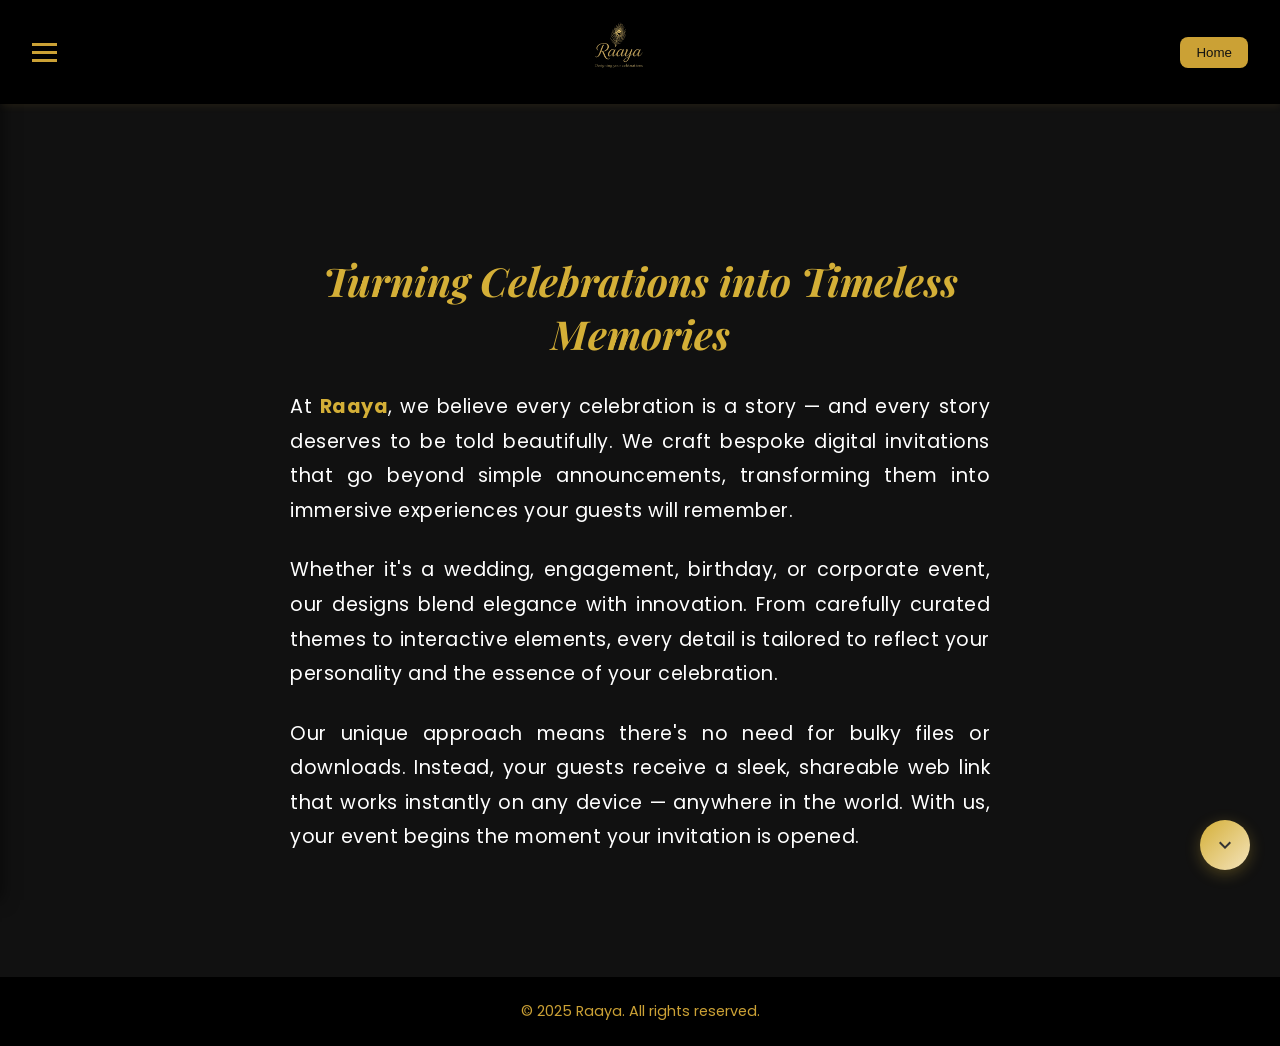
==== about.html @ d0a4e076 "final commit" ====
<!DOCTYPE html>
<html lang="en">
<head>
    <meta charset="UTF-8">
    <meta name="viewport" content="width=device-width, initial-scale=1.0">
    <title>About Us - Luxury Digital Invitations</title>
    <link rel="stylesheet" href="styles.css">
    <link rel="stylesheet" href="about.css">
    <link rel="stylesheet" href="scroll-indicator.css">
    <link href="https://fonts.googleapis.com/css2?family=Lora:wght@400;700&family=Playfair+Display:wght@400;700&family=Poppins:wght@500;600&display=swap" rel="stylesheet">
</head>
<body>
<div class="page-content">

<header class="header">
    <div class="header-container">
        <div class="hamburger-menu" id="hamburgerMenu"><span></span><span></span><span></span></div>
        <div class="logo-container">
            <img src="r.png" alt="Raaya Logo" class="logo">
        </div>
        <button class="home-button" data-link="index.html">Home</button>
    </div>
</header>

<main class="about-container">
    <h1 class="about-title">Turning Celebrations into Timeless Memories</h1>
    <p class="about-text">
        At <strong>Raaya</strong>, we believe every celebration is a story — and every story deserves to be told beautifully. We craft bespoke digital invitations that go beyond simple announcements, transforming them into immersive experiences your guests will remember.
    </p>
    <p class="about-text">
        Whether it's a wedding, engagement, birthday, or corporate event, our designs blend elegance with innovation. From carefully curated themes to interactive elements, every detail is tailored to reflect your personality and the essence of your celebration.
    </p>
    <p class="about-text">
        Our unique approach means there's no need for bulky files or downloads. Instead, your guests receive a sleek, shareable web link that works instantly on any device — anywhere in the world. With us, your event begins the moment your invitation is opened.
    </p>
</main>

<footer class="footer">
    <div class="footer-content">
        <p>&copy; 2025 Raaya. All rights reserved.</p>
    </div>
</footer>

</div>

<nav class="overlay-menu" id="overlayMenu">
    <button class="close-menu" id="closeMenu">&times;</button>
    <div class="overlay-content">
        <button class="menu-button" data-link="about.html">About Us</button>
        <button class="menu-button" data-link="services.html">Services</button>
        <button class="menu-button" data-link="portfolio.html">Portfolio</button>
        <button class="menu-button" data-link="demo.html">Web Invites</button>
        <button class="menu-button" data-link="contact.html">Contact</button>
    </div>
</nav>

<script src="script.js"></script>
<script src="scroll-indicator.js"></script>
</body>
</html>
---- styles.css ----
/* ===============================
   Variables
================================ */
:root {
    --gold: #CBA135;         /* Rich luxurious gold */
    --gold-hover: #B79027;   /* Darker gold for hover */
    --text-light: #f5f5dc;   /* Off-white for body text */
    --header-height: 97px;   /* Calculated: 65px logo + 2rem padding (32px) = 97px */
}

/* ===============================
   Reset & Base Styles
================================ */
* {
    margin: 0;
    padding: 0;
    box-sizing: border-box;
}

body, html {
    font-family: 'Poppins', sans-serif;
    scroll-behavior: smooth;
    background-color: #111;
    color: var(--gold);
}

/* Push content below fixed header */
.page-content {
    display: flex;
    flex-direction: column;
    min-height: 100vh;
    padding-top: var(--header-height); /* Prevent content hiding */
}


/* ===============================
   Header
================================ */
.header {
    width: 100%;
    background-color:#000;
    padding: 1rem 2rem;
    position: fixed;
    top: 0;
    left: 0;
    z-index: 1000;
    box-shadow: 0 2px 8px rgba(203,161,53,0.1);
}

.header-container {
    display: flex;
    align-items: center;
    justify-content: space-between;
}

.logo {
    height: 65px;
    /* Increased size to fit better in header pane */
    /* Removed filter that was causing white square issue */
}

.home-button {
    background-color: var(--gold);
    color: #111;
    border: none;
    padding: 0.5rem 1rem;
    border-radius: 8px;
    cursor: pointer;
    font-weight: 500;
    transition: 0.3s;
    z-index: 1100; /* Ensure button is above other elements */
    position: relative;
}

.home-button:hover {
    background-color: var(--gold-hover);
}

/* ===============================
   Hamburger Menu
================================ */
.hamburger-menu {
    display: flex;
    flex-direction: column;
    cursor: pointer;
    gap: 5px;
}

.hamburger-menu span {
    width: 25px;
    height: 3px;
    background-color: var(--gold);
    transition: all 0.3s ease;
}

/* ===============================
   Overlay Side Menu - 50% width
================================ */
.overlay-menu {
    position: fixed;
    top: 0;
    left: -50%;
    width: 50%;
    height: 100%;
    background-color: #111;
    z-index: 2000;
    display: flex;
    flex-direction: column;
    align-items: center;
    justify-content: center;
    transition: left 0.4s ease;
    box-shadow: 2px 0 15px rgba(0,0,0,0.5);
}

.overlay-menu.active {
    left: 0;
}

/* Blur background when menu active */
.page-content.blur {
    filter: blur(5px);
    transition: filter 0.3s;
}

/* Close button - ENHANCED */
.close-menu {
    position: absolute;
    top: 20px;
    right: 20px;
    font-size: 3rem;
    background: none;
    border: none;
    color: var(--gold);
    cursor: pointer;
    width: 50px;
    height: 50px;
    display: flex;
    align-items: center;
    justify-content: center;
    border-radius: 50%;
    transition: background-color 0.3s;
}

.close-menu:hover {
    background-color: rgba(203, 161, 53, 0.1);
}

/* Overlay content - ENHANCED with larger buttons */
.overlay-content {
    display: flex;
    flex-direction: column;
    gap: 2rem;
    width: 80%;
    max-width: 350px;
}

/* Enhanced menu buttons - LARGER AND MORE ACCESSIBLE */
.menu-button {
    font-size: 1.6rem;
    padding: 1.2rem 2.5rem;
    background: var(--gold);
    color: #111;
    border: none;
    border-radius: 60px;
    cursor: pointer;
    transition: all 0.3s ease;
    font-weight: 600;
    width: 100%;
    min-height: 65px;
    text-align: center;
    box-shadow: 0 4px 15px rgba(203, 161, 53, 0.3);
}

.menu-button:hover {
    background-color: var(--gold-hover);
    transform: translateY(-3px);
    box-shadow: 0 6px 20px rgba(203, 161, 53, 0.4);
}

.menu-button:active {
    transform: translateY(-1px);
    box-shadow: 0 3px 10px rgba(203, 161, 53, 0.3);
}

/* ===============================
   Hero Section
================================ */
.hero {
    display: flex;
    align-items: center;
    justify-content: center;
    text-align: center;
    height: 100vh;
    padding: 0 2rem;
    background: linear-gradient(135deg, #111 0%, #222 100%);
}

.hero-title {
    font-family: 'Playfair Display', serif;
    font-size: 3rem;
    margin-bottom: 1rem;
    color: var(--gold);
}

.hero-subtext {
    font-family: 'Lora', serif;
    font-size: 1.2rem;
    color: var(--text-light);
    line-height: 1.8;
}

/* Hero Buttons */
.hero-buttons {
    margin-top: 2rem;
    display: flex;
    gap: 1.5rem;
    justify-content: center;
    flex-wrap: wrap;
    z-index: 1100; /* Ensure buttons are above other elements */
    position: relative;
}

.btn-gold {
    background-color: var(--gold);
    color: #111;
    padding: 0.8rem 2rem;
    border-radius: 50px;
    font-weight: 600;
    text-decoration: none;
    transition: 0.3s;
}

.btn-gold:hover {
    background-color: var(--gold-hover);
    color: #111;
}

.btn-black {
    background-color: #111;
    color: var(--gold);
    border: 2px solid var(--gold);
    padding: 0.8rem 2rem;
    border-radius: 50px;
    font-weight: 600;
    text-decoration: none;
    transition: 0.3s;
}

.btn-black:hover {
    background-color: var(--gold);
    color: #111;
}


.btn-demo:hover {
    background-color: var(--gold);
    color: #111;
}

/* ===============================
   About Section
================================ */
.about-container {
    max-width: 900px;
    margin: 120px auto 60px auto;
    padding: 0 2rem;
    text-align: justify;
}

.about-title {
    font-family: 'Libertinus Sans', serif;
    font-size: 3.5rem;
    margin-bottom: 1rem;
    font-style: italic;
    text-align: center;
    color: var(--gold);
}

.about-text {
    font-family: 'Lora', serif;
    font-size: 1.15rem;
    line-height: 1.9;
    margin-bottom: 1.5rem;
    color: var(--text-light);
    letter-spacing: 0.5px;
    text-align: justify;
}

/* ===============================
   Services Section
================================ */
.services-container {
    max-width: 1100px;
    margin: 120px auto 60px auto;
    padding: 0 2rem;
    text-align: center;
}

.services-title {
    font-family: 'Playfair Display', serif;
    font-size: 2.5rem;
    margin-bottom: 2rem;
    color: var(--gold);
}

.services-grid {
    display: grid;
    grid-template-columns: repeat(auto-fit, minmax(280px, 1fr));
    gap: 2rem;
}

/* ===============================
   Service Cards with Shimmer
================================ */
.service-card {
    background: #222;
    border-radius: 15px;
    padding: 2rem;
    position: relative;
    overflow: hidden;
    box-shadow: 0 5px 15px rgba(203,161,53,0.15);
    transition: transform 0.3s, box-shadow 0.3s;
    color: var(--text-light);
}

/* Shimmer animation */
.service-card::before {
    content: '';
    position: absolute;
    top: 0; left: -75%;
    width: 50%;
    height: 100%;
    background: linear-gradient(
        120deg,
        rgba(203,161,53,0) 0%,
        rgba(203,161,53,0.4) 50%,
        rgba(203,161,53,0) 100%
    );
    transform: skewX(-25deg);
    animation: shimmer 2.5s infinite;
}

@keyframes shimmer {
    0% { left: -75%; }
    100% { left: 125%; }
}

/* Hover effect */
.service-card:hover {
    transform: translateY(-5px);
    box-shadow: 0 8px 25px rgba(203,161,53,0.4);
}

.service-card h2 {
    font-family: 'Playfair Display', serif;
    font-size: 1.5rem;
    margin-bottom: 1rem;
    color: var(--gold);
    position: relative;
    z-index: 1;
}

.service-card p {
    font-family: 'Lora', serif;
    font-size: 1rem;
    color: var(--text-light);
    position: relative;
    z-index: 1;
}

/* Services Button */
.btn-primary {
    display: inline-block;
    padding: 0.8rem 2rem;
    background-color: var(--gold);
    color: #111;
    text-decoration: none;
    border-radius: 50px;
    margin-top: 1.5rem;
    font-weight: 600;
    transition: 0.3s;
}

.btn-primary:hover {
    background-color: var(--gold-hover);
}

.services-tagline {
    font-family: 'Lora', serif;
    font-size: 1.2rem;
    margin-top: 1.5rem;
    font-style: italic;
    color: var(--text-light);
}

/* ===============================
   Footer
================================ */
.footer {
    background-color: #000;
    padding: 1.5rem 2rem;
    text-align: center;
    margin-top: auto;
}

.footer p {
    font-size: 0.9rem;
    color: var(--gold);
}

/* ===============================
   Scroll Animation
================================ */
.hero, .about-container, .services-container, .service-card {
    opacity: 0;
    transform: translateY(30px);
    transition: all 0.8s ease-out;
}

.scrolled {
    opacity: 1;
    transform: translateY(0);
}

/* ===============================
   Responsive Styles
================================ */
@media (max-width: 1024px) {
    .header-container {
        padding: 0 1rem;
    }
    
    .home-button {
        padding: 0.4rem 0.8rem;
        font-size: 0.9rem;
    }
    
    .hero-title {
        font-size: 2.5rem;
    }
    
    .hero-subtext {
        font-size: 1.1rem;
    }
    
    .about-title, .services-title {
        font-size: 2rem;
    }
    
    .about-text, .service-card p {
        font-size: 1rem;
    }
    
    .services-grid {
        gap: 1.5rem;
    }
}

@media (max-width: 768px) {
    .hero-title {
        font-size: 2.2rem;
    }
    .hero-subtext {
        font-size: 1rem;
    }
    .about-title, .services-title {
        font-size: 1.8rem;
    }
    .menu-button {
        font-size: 1.4rem;
        padding: 1rem 2rem;
        min-height: 60px;
    }
}

@media (max-width: 480px) {
    .hero-title {
        font-size: 1.8rem;
    }
    .hero-subtext {
        font-size: 0.95rem;
    }
    .about-title, .services-title {
        font-size: 1.5rem;
    }
    .about-text, .service-card p {
        font-size: 0.9rem;
    }
    .services-grid {
        grid-template-columns: 1fr;
        gap: 1rem;
    }
    .home-button {
        padding: 0.3rem 0.6rem;
        font-size: 0.85rem;
    }
    .menu-button {
        font-size: 1.3rem;
        padding: 0.9rem 1.8rem;
        min-height: 55px;
    }
}

/* Hamburger Animation */
.hamburger-menu.active span:nth-child(1) {
    transform: rotate(45deg) translate(5px, 5px);
}

.hamburger-menu.active span:nth-child(2) {
    opacity: 0;
}

.hamburger-menu.active span:nth-child(3) {
    transform: rotate(-45deg) translate(5px, -5px);
}

@media (max-width: 768px) {
    :root {
      --header-height: 80px; /* slightly taller header for mobile */
    }
  }
---- about.css ----
/* About Page Styles */
.about-container {
    max-width: 800px;
    margin: 120px auto 60px auto;
    padding: 0 2rem;
    text-align: justify;
    width: 100%;
    min-height: calc(100vh - 200px);
    display: flex;
    flex-direction: column;
    justify-content: center;
}

.about-title {
    font-family: 'Playfair Display', serif;
    font-size: 2.5rem;
    color: #d4af37;
    margin-bottom: 30px;
    font-weight: 700;
    text-align: center;
}

.about-text {
    font-family: 'Poppins', sans-serif;
    font-size: 1.2rem;
    color: white;
    line-height: 1.8;
    margin-bottom: 25px;
    text-align: justify;
    max-width: 700px;
    margin-left: auto;
    margin-right: auto;
}

.about-text strong {
    color: #d4af37;
}

/* Responsive Design - Matching portfolio.css pattern */
@media (max-width: 768px) {
    .about-container {
        margin: 120px auto 60px auto;
        padding: 2rem 1rem;
    }
    
    .about-title {
        font-size: 2rem;
    }
    
    .about-text {
        font-size: 1.1rem;
    }
}

@media (max-width: 480px) {
    .about-container {
        margin: 100px auto 60px auto;
        padding: 1rem;
    }
    
    .about-title {
        font-size: 1.8rem;
    }
    
    .about-text {
        font-size: 1rem;
    }
}
---- scroll-indicator.css ----
/* Scroll Indicator Styles */
.scroll-indicator {
    position: fixed;
    bottom: 30px;
    right: 30px;
    width: 50px;
    height: 50px;
    background: linear-gradient(135deg, #d4af37, #f4e4bc);
    border-radius: 50%;
    display: flex;
    align-items: center;
    justify-content: center;
    cursor: pointer;
    box-shadow: 0 4px 15px rgba(212, 175, 55, 0.3);
    transition: all 0.3s ease;
    z-index: 1000;
    opacity: 0;
    visibility: hidden;
}

.scroll-indicator.show {
    opacity: 1;
    visibility: visible;
}

.scroll-indicator:hover {
    transform: translateY(-2px);
    box-shadow: 0 6px 20px rgba(212, 175, 55, 0.4);
}

.scroll-indicator .scroll-icon {
    width: 24px;
    height: 24px;
    fill: #333;
    transition: transform 0.3s ease;
}

.scroll-indicator .scroll-icon.up {
    transform: rotate(180deg);
}

.scroll-indicator:hover .scroll-icon {
    transform: translateY(2px);
}

.scroll-indicator:hover .scroll-icon.up {
    transform: rotate(180deg) translateY(2px);
}

@media (max-width: 768px) {
    .scroll-indicator {
        bottom: 20px;
        right: 20px;
        width: 45px;
        height: 45px;
    }
    
    .scroll-indicator .scroll-icon {
        width: 20px;
        height: 20px;
    }
}

@media (max-width: 480px) {
    .scroll-indicator {
        bottom: 15px;
        right: 15px;
        width: 40px;
        height: 40px;
    }
    
    .scroll-indicator .scroll-icon {
        width: 18px;
        height: 18px;
    }
}
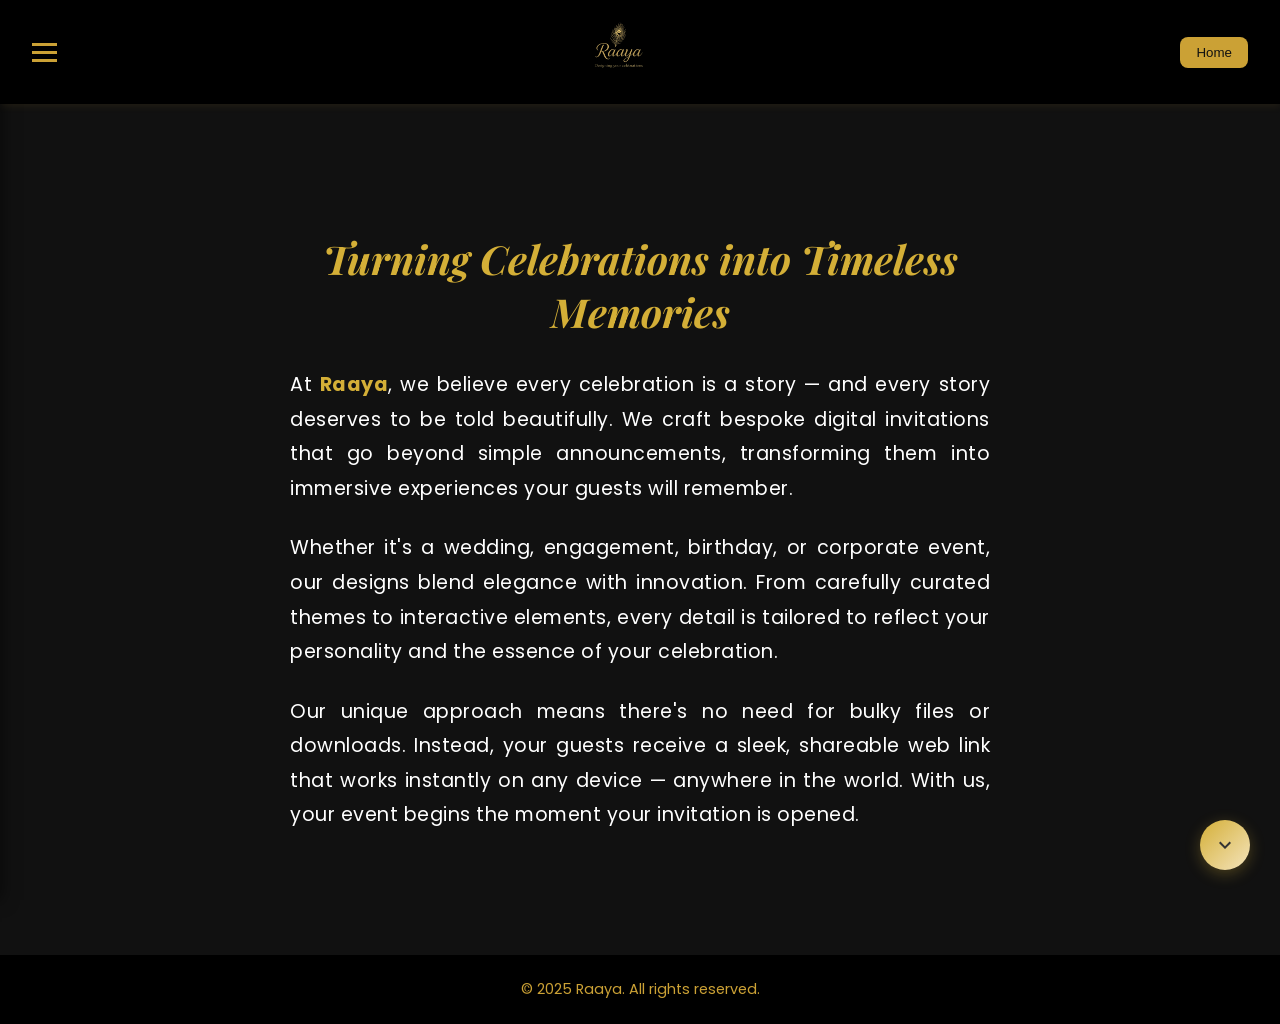
==== commit 35d2905d: "final commit" ====
--- a/about.html
+++ b/about.html
@@ -48,9 +48,9 @@
     <div class="overlay-content">
         <button class="menu-button" data-link="about.html">About Us</button>
         <button class="menu-button" data-link="services.html">Services</button>
-        <button class="menu-button" data-link="portfolio.html">Portfolio</button>
+        <button class="menu-button" data-link="Gallery/gallery.html">E-cards</button>
         <button class="menu-button" data-link="demo.html">Web Invites</button>
-        <button class="menu-button" data-link="contact.html">Contact</button>
+        <button class="menu-button" data-link="contact.html">Contact Us</button>
     </div>
 </nav>
 
--- a/styles.css
+++ b/styles.css
@@ -5,7 +5,7 @@
     --gold: #CBA135;         /* Rich luxurious gold */
     --gold-hover: #B79027;   /* Darker gold for hover */
     --text-light: #f5f5dc;   /* Off-white for body text */
-    --header-height: 97px;   /* Calculated: 65px logo + 2rem padding (32px) = 97px */
+    --header-height: 65px;   /* Calculated: 65px logo + 2rem padding (32px) = 97px, but set to 65 for simplicity */
 }
 
 /* ===============================
@@ -29,7 +29,7 @@
     display: flex;
     flex-direction: column;
     min-height: 100vh;
-    padding-top: var(--header-height); /* Prevent content hiding */
+    padding-top: 75px; /* Prevent content hiding */
 }
 
 
@@ -516,7 +516,7 @@
 
 @media (max-width: 768px) {
     :root {
-      --header-height: 80px; /* slightly taller header for mobile */
+      --header-height: 65px; /* slightly taller header for mobile */
     }
   }
   
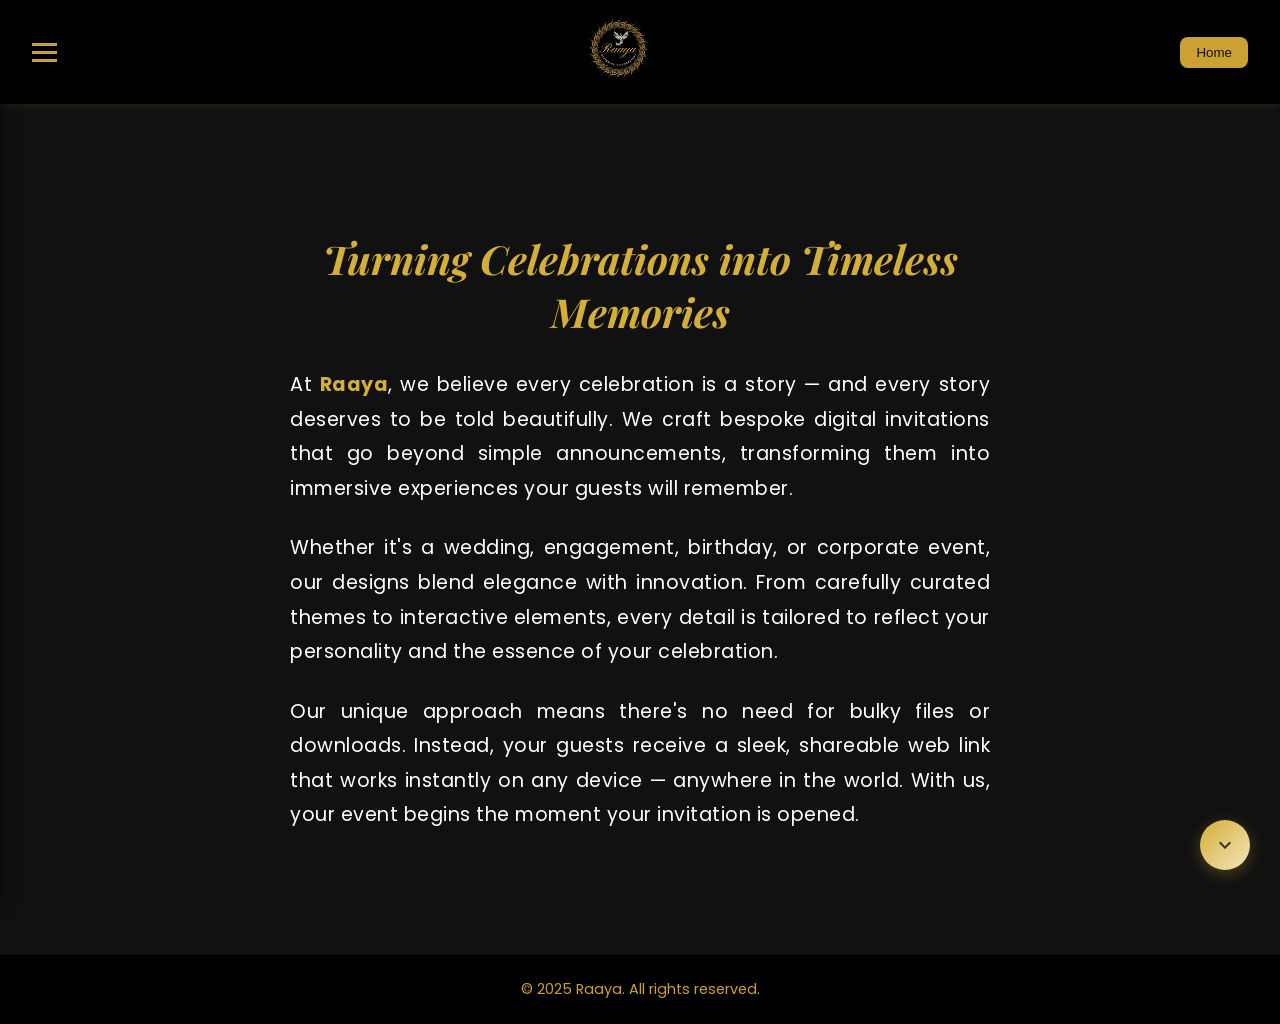
==== commit 89b3c179: "final commit" ====
--- a/about.html
+++ b/about.html
@@ -16,7 +16,7 @@
     <div class="header-container">
         <div class="hamburger-menu" id="hamburgerMenu"><span></span><span></span><span></span></div>
         <div class="logo-container">
-            <img src="r.png" alt="Raaya Logo" class="logo">
+            <img src="raaya_final_logo.jpg" alt="Raaya Logo" class="logo">
         </div>
         <button class="home-button" data-link="index.html">Home</button>
     </div>
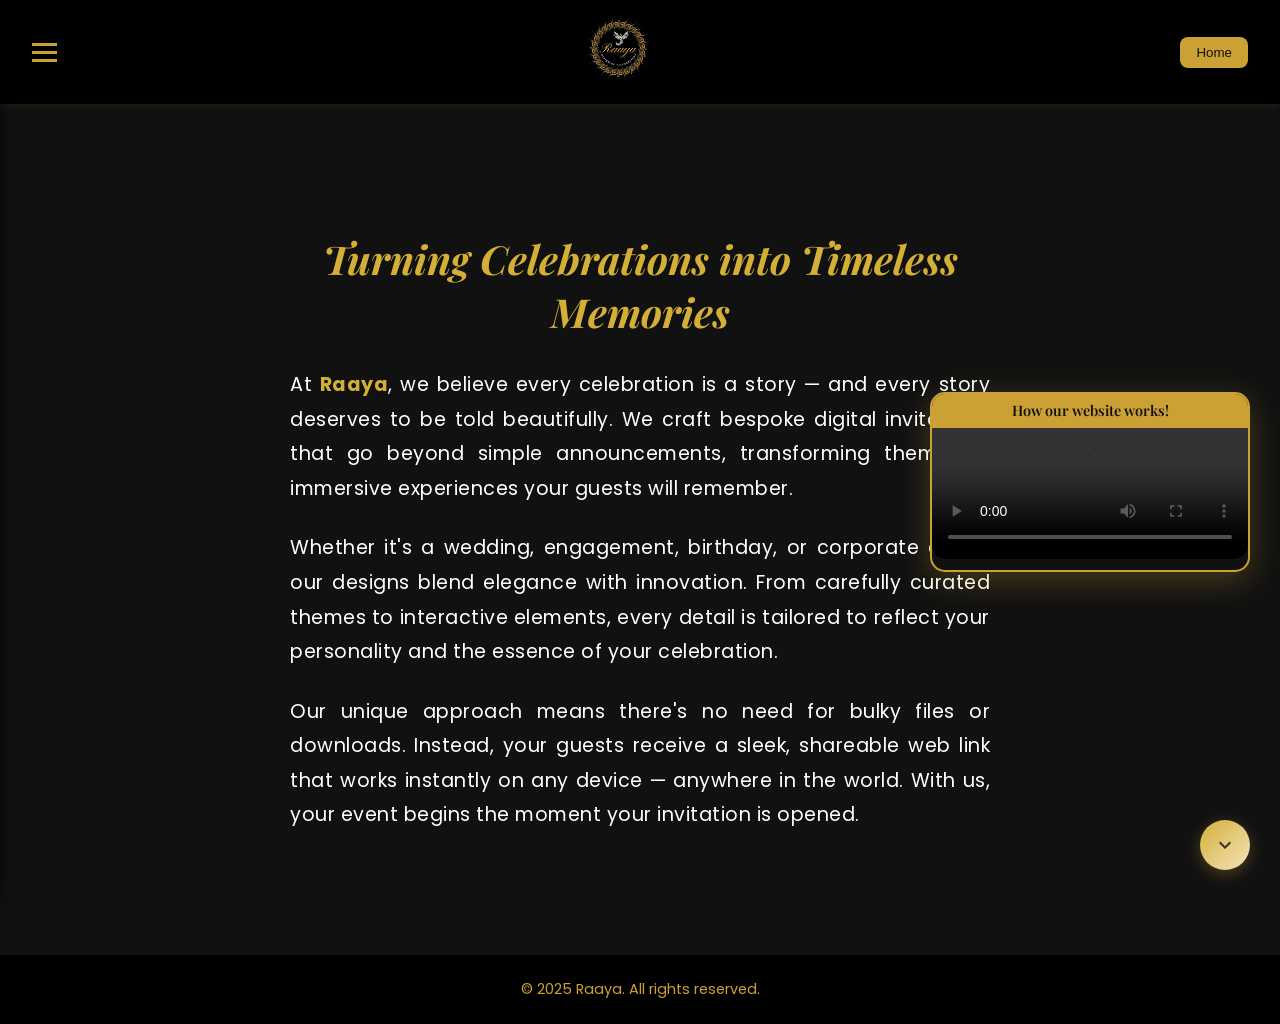
==== commit a95491f6: "Second commit" ====
--- a/about.html
+++ b/about.html
@@ -35,6 +35,24 @@
     </p>
 </main>
 
+<!-- Floating Video Container -->
+<div class="floating-video-container">
+    <div class="video-header">
+        <h3>How our website works!</h3>
+    </div>
+    <div class="video-wrapper">
+        <video id="tutorialVideo" controls controlsList="nodownload" oncontextmenu="return false;" disablePictureInPicture>
+            <source src="Raaya_tutorials.mp4" type="video/mp4" media="(max-width: 768px)">
+            <source src="Raaya_Tutorial_Landscape.mp4" type="video/mp4" media="(min-width: 769px)">
+            Your browser does not support the video tag.
+        </video>
+        <!-- Background Audio -->
+        <audio id="tutorialBGM" preload="none">
+            <source src="tutorial_bgm.mp3" type="audio/mpeg">
+        </audio>
+    </div>
+</div>
+
 <footer class="footer">
     <div class="footer-content">
         <p>&copy; 2025 Raaya. All rights reserved.</p>
@@ -56,5 +74,6 @@
 
 <script src="script.js"></script>
 <script src="scroll-indicator.js"></script>
+<script src="video-popup.js"></script>
 </body>
 </html>
--- a/styles.css
+++ b/styles.css
@@ -218,6 +218,24 @@
     flex-wrap: wrap;
     z-index: 1100; /* Ensure buttons are above other elements */
     position: relative;
+}
+
+/* Tutorial Text */
+.tutorial-text {
+    margin-top: 1.5rem;
+    font-family: 'Lora', serif;
+    font-size: 1.1rem;
+    color: var(--text-light);
+    text-align: center;
+    font-style: italic;
+    opacity: 0.9;
+}
+
+/* Hide tutorial text on desktop/tablet, show only on mobile */
+@media (min-width: 769px) {
+    .tutorial-text {
+        display: none;
+    }
 }
 
 .btn-gold {
@@ -394,6 +412,55 @@
 }
 
 /* ===============================
+   Floating Video Container (9:16 aspect ratio on mobile, 16:9 horizontal on desktop)
+================================ */
+.floating-video-container {
+    position: fixed;
+    top: 50%;
+    right: 30px;
+    transform: translateY(-50%);
+    width: 320px; /* 16:9 aspect ratio width for desktop */
+    height: 180px; /* 16:9 aspect ratio height for desktop */
+    background: #111;
+    border-radius: 15px;
+    box-shadow: 0 8px 32px rgba(203, 161, 53, 0.3);
+    z-index: 1000;
+    overflow: hidden;
+    border: 2px solid var(--gold);
+    margin: 2rem auto 0; /* Add spacing back for desktop fixed positioning */
+}
+
+.video-header {
+    background: var(--gold);
+    color: #111;
+    padding: 8px 12px;
+    text-align: center;
+    border-bottom: 1px solid rgba(203, 161, 53, 0.3);
+}
+
+.video-header h3 {
+    font-family: 'Playfair Display', serif;
+    font-size: 0.9rem;
+    margin: 0;
+    font-weight: 600;
+    line-height: 1.2;
+}
+
+.video-wrapper {
+    width: 100%;
+    height: calc(100% - 45px); /* Subtract header height */
+    position: relative;
+}
+
+.floating-video-container video {
+    width: 100%;
+    height: 100%;
+    object-fit: contain;
+    background: #111;
+    border-radius: 0 0 13px 13px;
+}
+
+/* ===============================
    Footer
 ================================ */
 .footer {
@@ -423,36 +490,47 @@
 }
 
 /* ===============================
-   Responsive Styles
+   Responsive Styles for Floating Video Container
 ================================ */
 @media (max-width: 1024px) {
     .header-container {
         padding: 0 1rem;
     }
-    
+
     .home-button {
         padding: 0.4rem 0.8rem;
         font-size: 0.9rem;
     }
-    
+
     .hero-title {
         font-size: 2.5rem;
     }
-    
+
     .hero-subtext {
         font-size: 1.1rem;
     }
-    
+
     .about-title, .services-title {
         font-size: 2rem;
     }
-    
+
     .about-text, .service-card p {
         font-size: 1rem;
     }
-    
+
     .services-grid {
         gap: 1.5rem;
+    }
+
+    /* Adjust floating video position for tablets */
+    .floating-video-container {
+        width: 200px;
+        height: 355px; /* Maintain 9:16 ratio */
+        right: 20px;
+    }
+
+    .video-header h3 {
+        font-size: 0.9rem;
     }
 }
 
@@ -471,14 +549,36 @@
         padding: 1rem 2rem;
         min-height: 60px;
     }
+
+    /* Adjust floating video for smaller tablets/mobile landscape */
+    .floating-video-container {
+        width: 180px;
+        height: 320px; /* Maintain 9:16 ratio */
+        right: 15px;
+        top: 60%; /* Move slightly lower to avoid header overlap */
+    }
+
+    .video-header h3 {
+        font-size: 0.8rem;
+        padding: 8px 12px;
+    }
 }
 
 @media (max-width: 480px) {
+    .hero {
+        height: auto; /* Allow hero to size naturally on mobile */
+        min-height: 100vh; /* Minimum full height */
+        padding-bottom: 2rem; /* Add bottom padding for video integration */
+    }
+
     .hero-title {
         font-size: 1.8rem;
     }
     .hero-subtext {
         font-size: 0.95rem;
+    }
+    .tutorial-text {
+        font-size: 1rem;
     }
     .about-title, .services-title {
         font-size: 1.5rem;
@@ -499,6 +599,26 @@
         padding: 0.9rem 1.8rem;
         min-height: 55px;
     }
+
+    /* Integrate floating video with hero section on mobile */
+    .floating-video-container {
+        position: static; /* Remove fixed positioning */
+        transform: none; /* Remove transform */
+        width: 100%; /* Full width */
+        max-width: 300px; /* Max width for readability */
+        height: 533px; /* Maintain 9:16 ratio for full width */
+        margin: 20px auto 40px auto; /* Reduced top margin, added bottom margin */
+        right: auto; /* Reset right positioning */
+        top: auto; /* Reset top positioning */
+        background: linear-gradient(135deg, #111 0%, #222 100%); /* Match hero background */
+        border-radius: 15px;
+        box-shadow: 0 8px 32px rgba(203, 161, 53, 0.3);
+    }
+
+    .video-header h3 {
+        font-size: 1rem; /* Larger text for mobile */
+        padding: 12px 15px; /* More padding */
+    }
 }
 
 /* Hamburger Animation */
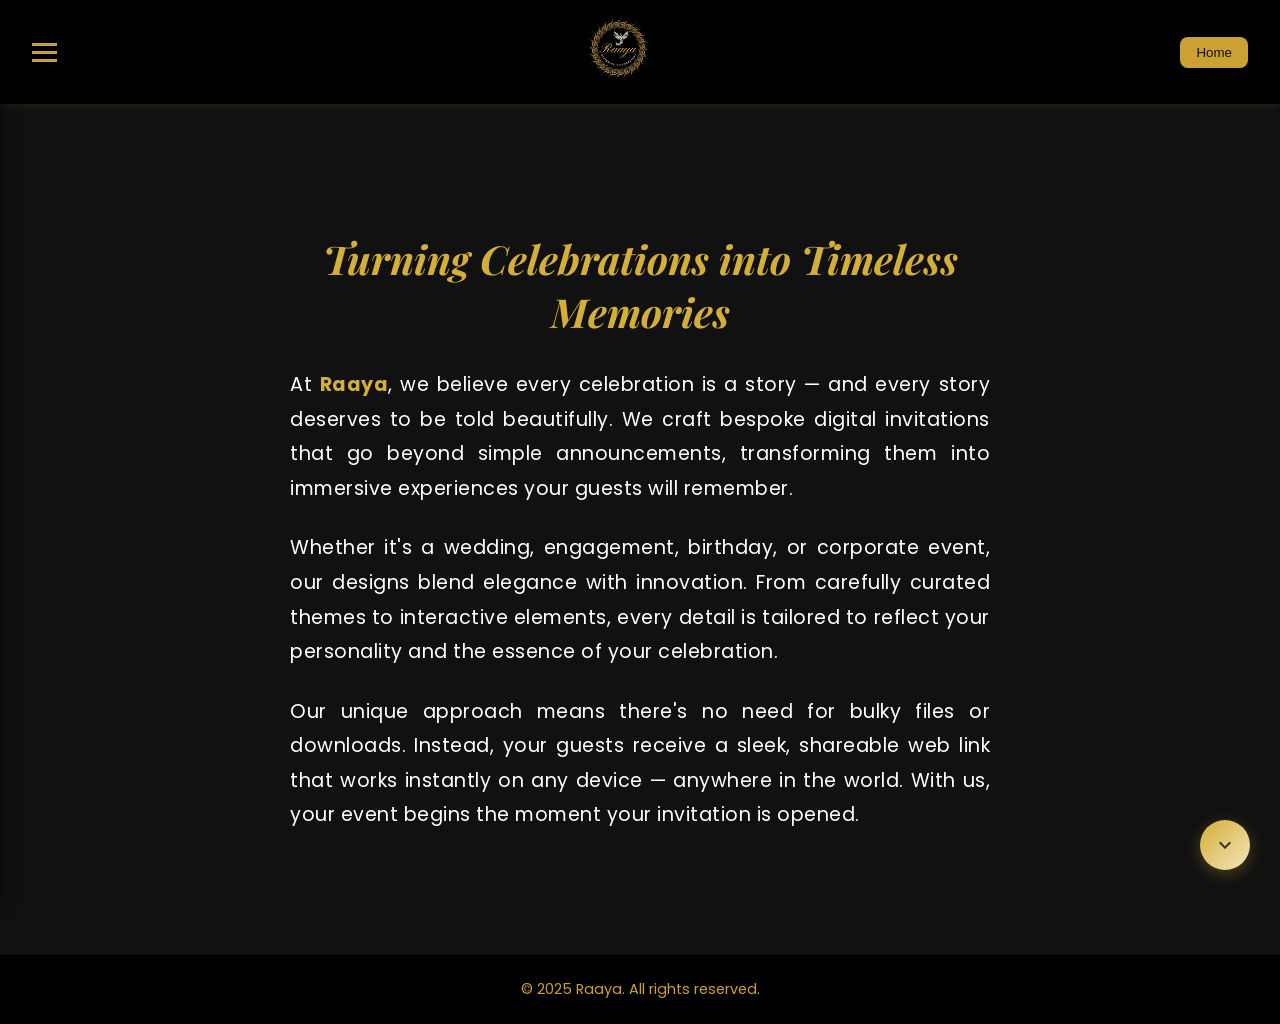
==== commit 071cbd2e: "Final commit" ====
--- a/about.html
+++ b/about.html
@@ -35,23 +35,7 @@
     </p>
 </main>
 
-<!-- Floating Video Container -->
-<div class="floating-video-container">
-    <div class="video-header">
-        <h3>How our website works!</h3>
-    </div>
-    <div class="video-wrapper">
-        <video id="tutorialVideo" controls controlsList="nodownload" oncontextmenu="return false;" disablePictureInPicture>
-            <source src="Raaya_tutorials.mp4" type="video/mp4" media="(max-width: 768px)">
-            <source src="Raaya_Tutorial_Landscape.mp4" type="video/mp4" media="(min-width: 769px)">
-            Your browser does not support the video tag.
-        </video>
-        <!-- Background Audio -->
-        <audio id="tutorialBGM" preload="none">
-            <source src="tutorial_bgm.mp3" type="audio/mpeg">
-        </audio>
-    </div>
-</div>
+
 
 <footer class="footer">
     <div class="footer-content">
